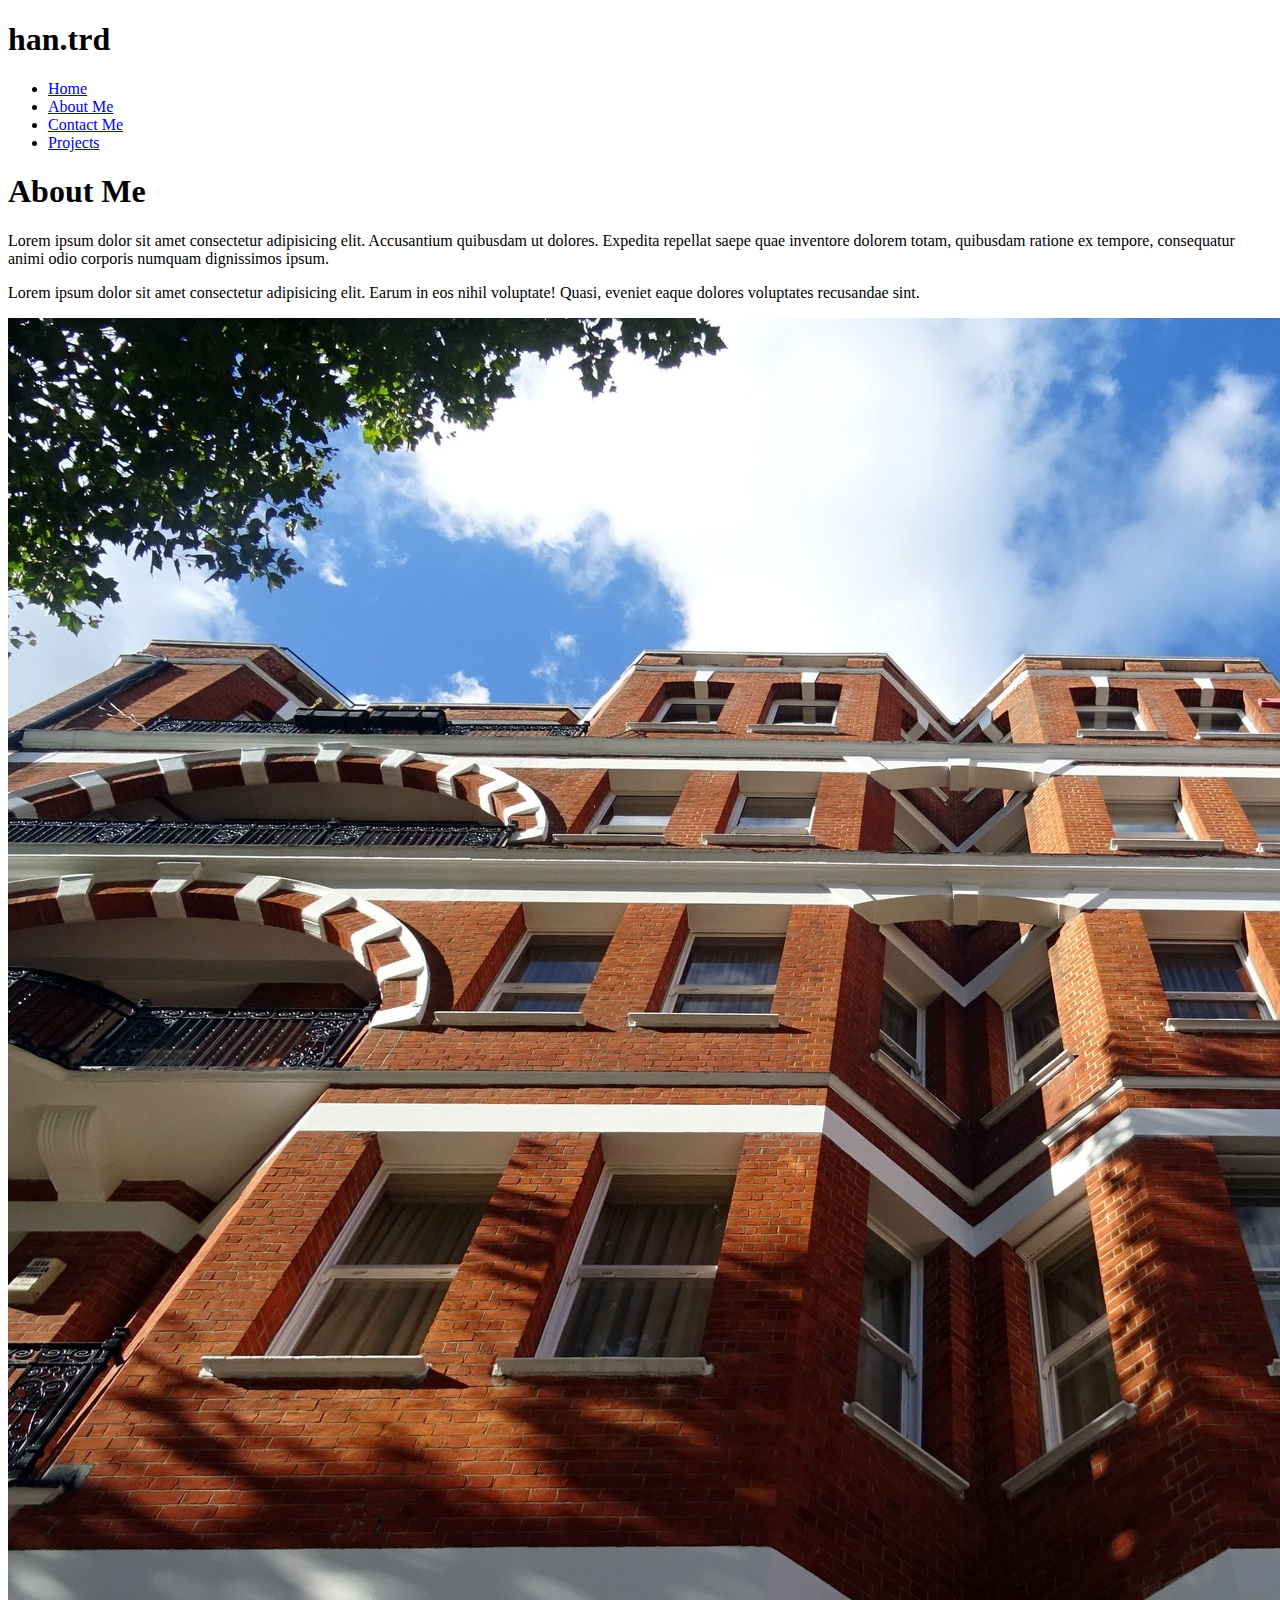
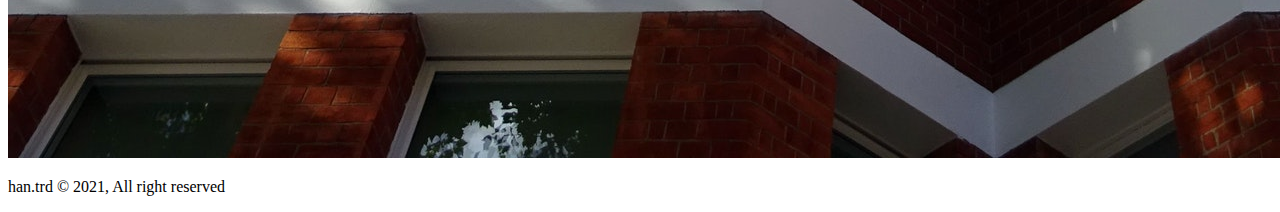
==== about me.html @ 5e805790 "about" ====
<!DOCTYPE html>
<html lang="en">
<head>
  <meta charset="UTF-8">
  <meta http-equiv="X-UA-Compatible" content="IE=edge">
  <meta name="viewport" content="width=device-width, initial-scale=1.0">
  <meta name="description" content="Welcome to my portfolio">
  <meta name="keywords" content="designer, portfolio,han,ux design, ux designer, user experience, logo, infographic">
  <link rel="stylesheet" href="css/style.css">
  <title> han.trd| About me </title>
</head>
<body>
  <header>
    <nav id ="navbar">
      <div class="container">
        <h1 class="logo"><a href="index.html"></a>han.trd</h1>
        <ul>
          <li><a href="index.html">Home</a></li>
          <li><a class="current" href="about me.html">About Me</a></li>
          <li><a href="contact me.html">Contact Me</a></li>
          <li><a href="projects.html">Projects</a></li>
        </ul>

      </div>
    </nav>
  </header>

  <section id="about-info">
    <div class="container">
      <div class="info-left">
        <h1><span class="text-primary">About </span> Me</h1>
        <p>Lorem ipsum dolor sit amet consectetur adipisicing elit. Accusantium quibusdam ut dolores. Expedita repellat saepe quae inventore dolorem totam, quibusdam ratione ex tempore, consequatur animi odio corporis numquam dignissimos ipsum.</p>
        <p>Lorem ipsum dolor sit amet consectetur adipisicing elit. Earum in eos nihil voluptate! Quasi, eveniet eaque dolores voluptates recusandae sint.</p>
      </div>

      <div class="info-right">
        <img src="./img/photo-2.jpg" alt="My photo">

        
      </div>
    </div>



  </section>



  
  <div class="clr"></div>

  <footer id="main-footer">
    <p> han.trd &copy; 2021, All right reserved</p>

  </footer>
</body>
</html>
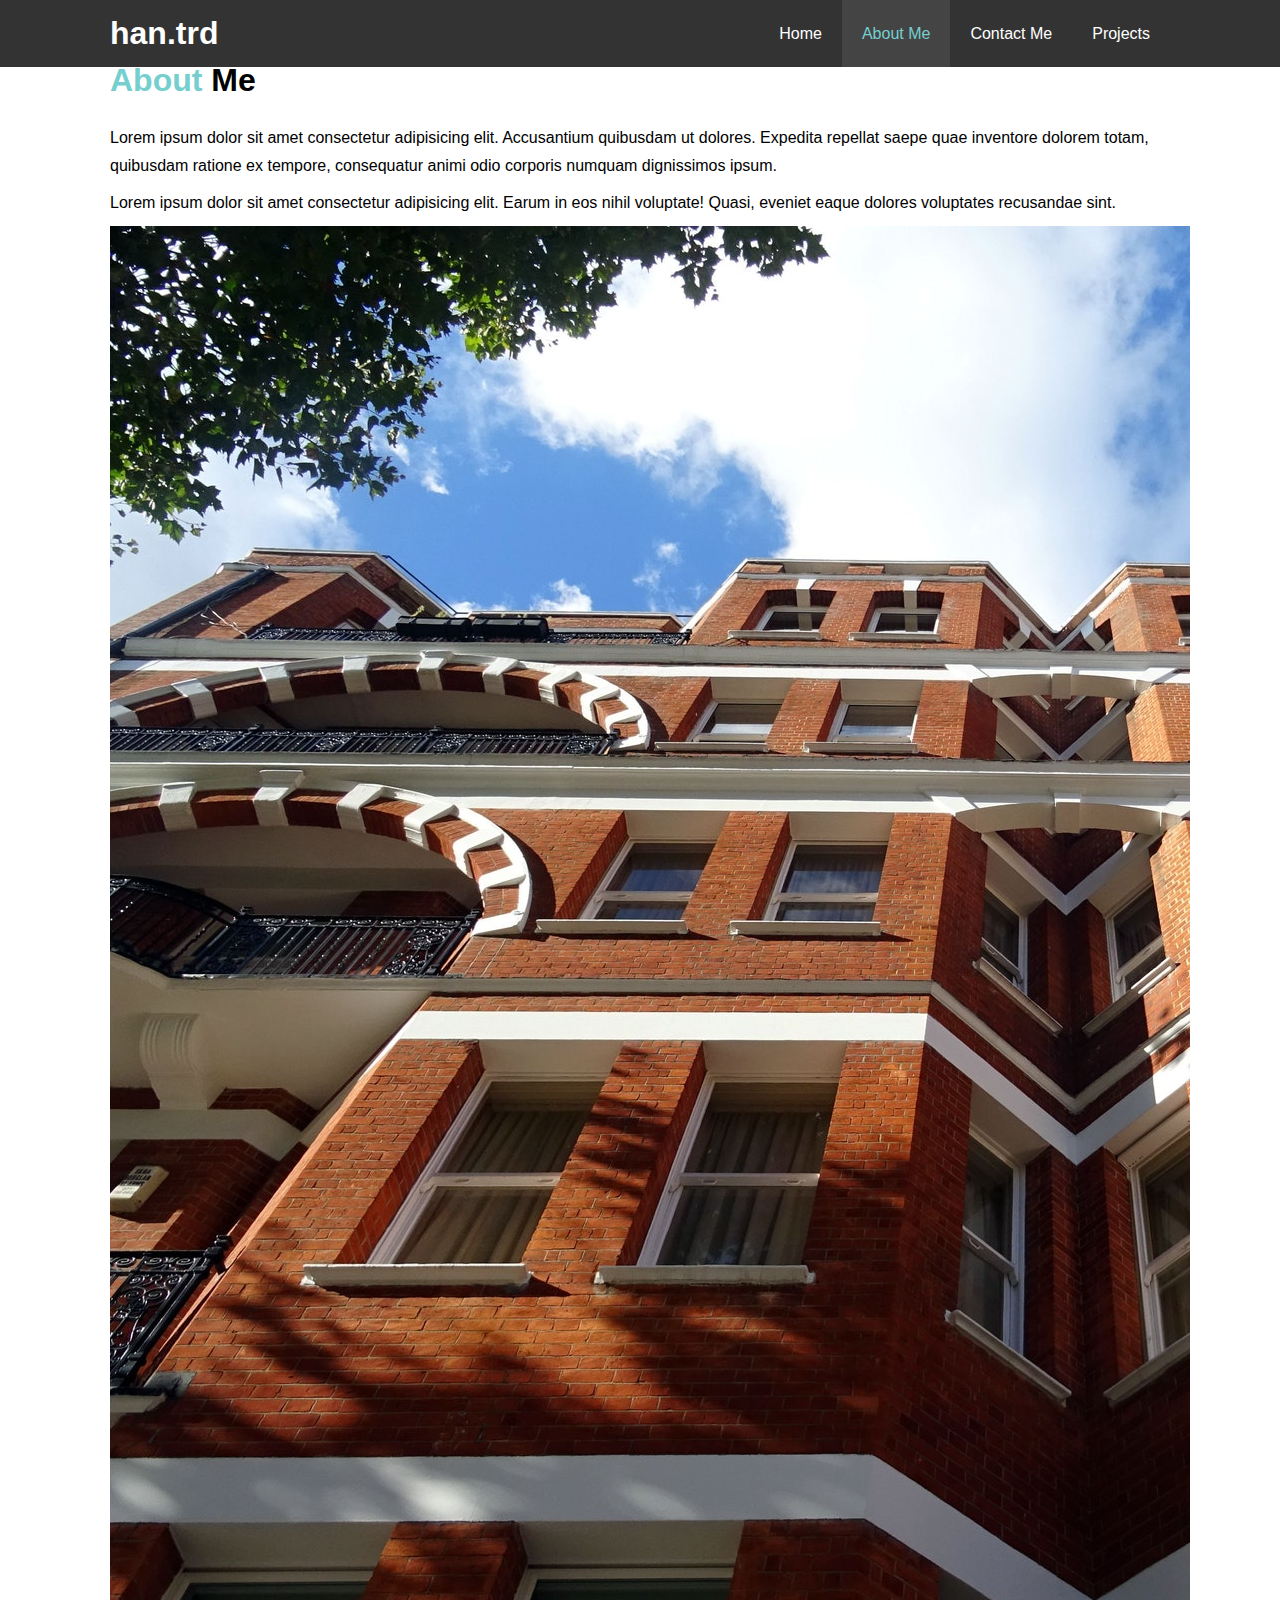
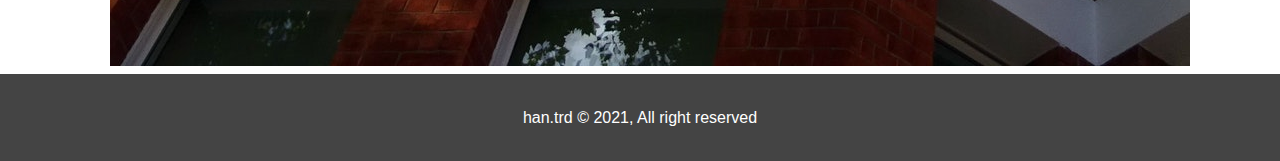
==== commit 0819f558: "Css" ====
--- a/about me.html
+++ b/about me.html
@@ -6,7 +6,7 @@
   <meta name="viewport" content="width=device-width, initial-scale=1.0">
   <meta name="description" content="Welcome to my portfolio">
   <meta name="keywords" content="designer, portfolio,han,ux design, ux designer, user experience, logo, infographic">
-  <link rel="stylesheet" href="css/style.css">
+  <link rel="stylesheet" href="style.css">
   <title> han.trd| About me </title>
 </head>
 <body>
--- a/style.css
+++ b/style.css
@@ -0,0 +1,175 @@
+/* Reset */
+* {
+  margin :0;
+  padding:0;
+  box-sizing: border-box;
+}
+/* Main Styling */
+html,body {
+  font-family:'Segoe UI', Tahoma, Geneva, Verdana, sans-serif;
+  line-height: 1.7em ;
+}
+a {
+  color: #333;
+  text-decoration: none;
+}
+
+h1,h2,h3{
+  padding-bottom:20px;
+}
+
+p {
+  margin: 10px 0;
+}
+
+/* Utilites */
+.container {
+  margin: auto;
+  max-width: 1100px;
+  overflow: auto;
+  padding: 0 20px;
+}
+.text-primary {
+  color:#76cfcf;
+}
+
+.lead {
+  font-size: 20px;
+
+}
+
+.btn {
+  display: inline-block;
+  font-size: 18px;
+  color: #fff;
+  background: #333;
+  padding: 13px 20px;
+  border: none;
+  cursor: pointer;
+}
+.btn:hover {
+  background: #76cfcf;
+  color: #333;
+}
+
+.btn-light {
+  background: #f4f4f4;
+  color: #333;
+}
+
+.bg-dark {
+  background: #333;
+  color: #fff;
+}
+
+.bg-light {
+  background: #fff;
+  color: #333;
+}
+
+.bg-primary {
+  background:#76cfcf;
+  color: #333
+}
+
+.clr {
+  clear: both;
+}
+
+/* Navbar */
+#navbar {
+  background: #333;
+  color:#fff;
+  overflow: auto;
+}
+
+#navbar a {
+  color:#fff;
+}
+/* Flexbox */
+#navbar h1 {
+  float:left;
+  padding-top: 20px;
+}
+#navbar ul {
+  list-style: none;
+  float: right;
+}
+
+#navbar ul li {
+  float: left
+}
+
+#navbar ul li a {
+  display: block;
+  padding: 20px;
+  text-align:center;
+}
+
+#navbar ul li a:hover,
+#navbar ul li a.current {
+  background: #444;
+  color: #76cfcf
+}
+/* Showcase */
+#showcase {
+  background: url('../img/showcase.jpg') no-repeat
+  center center/cover;
+  height: 600px;
+}
+#showcase .showcase-content {
+  color: #fff;
+  text-align:center;
+  padding-top: 170px;
+}
+#showcase.showcase-content h1{
+  font-size: 60px;
+  line-height:1.2em;
+}
+
+#showcase.showcase-content p {
+  padding-bottom: 20px;
+  line-height: 1.7em;
+}
+
+/* Home Info */
+#home-info {
+  height: 400px;
+}
+
+#home-info .info-img {
+  float: left;
+  width: 50%;
+  background: url('../img/showcase.jpg');
+  min-height: 100%;
+}
+#home-info .info-content {
+  float: right;
+  width: 50%;
+  height: 100%;
+  text-align: center;
+  padding: 50px 30px;
+  overflow: hidden;
+}
+#home-info .info-content p {
+  padding-bottom: 30px;
+}
+
+/* Features */
+.box { 
+  float:left;
+  width: 33.3%;
+  padding: 50px;
+  text-align:center;
+}
+.box i {
+  margin-bottom: 10px;
+}
+
+/* Footer */
+#main-footer {
+  text-align:center;
+  background:#444;
+  color:#fff;
+  padding: 20px;
+}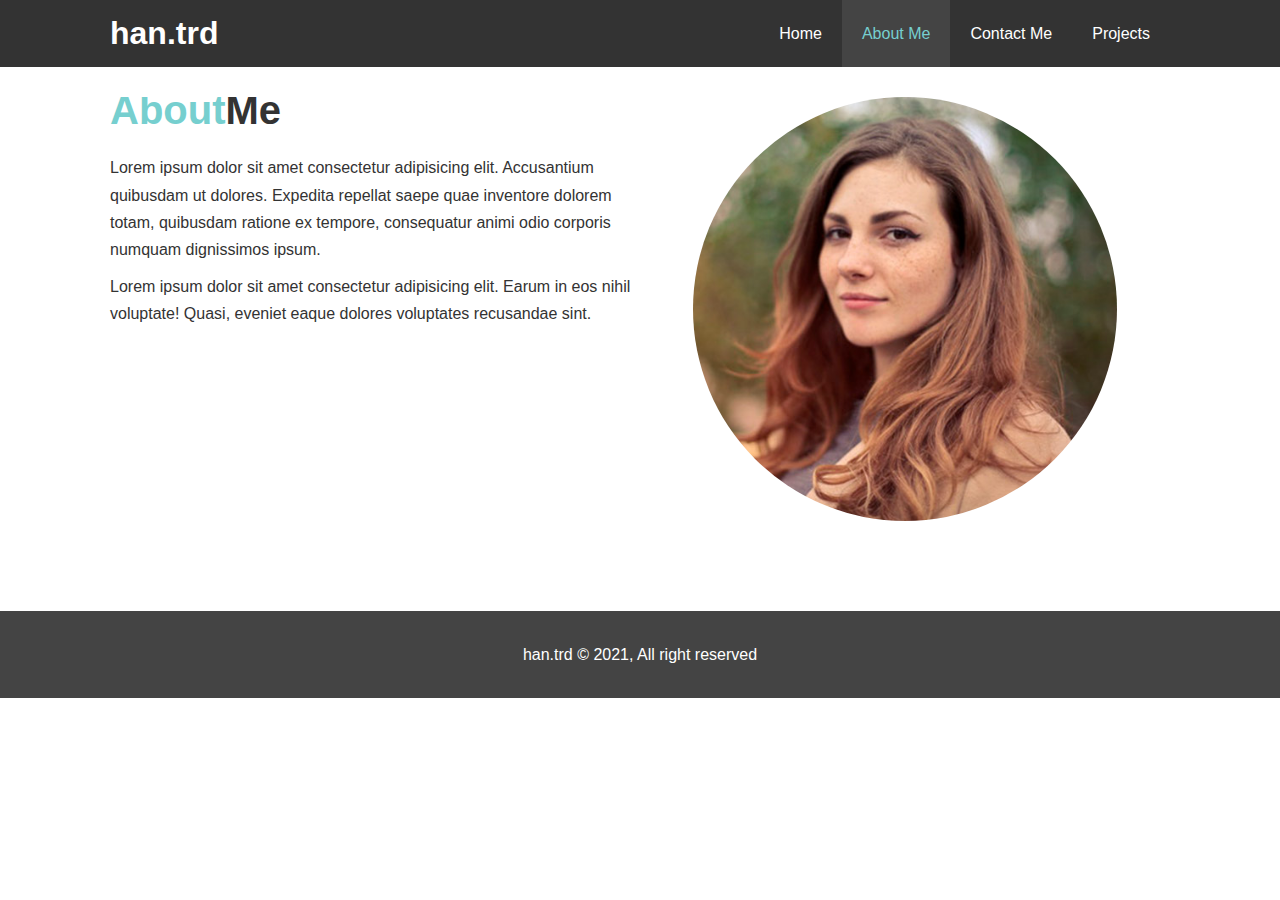
==== commit cbe38fd6: "about" ====
--- a/about me.html
+++ b/about me.html
@@ -25,29 +25,25 @@
     </nav>
   </header>
 
-  <section id="about-info">
+  <section id="about-info" class="bg-light py-3">
     <div class="container">
       <div class="info-left">
-        <h1><span class="text-primary">About </span> Me</h1>
+        <h1 class="l-heading">
+          <span class="text-primary">About</span>Me</h1>
         <p>Lorem ipsum dolor sit amet consectetur adipisicing elit. Accusantium quibusdam ut dolores. Expedita repellat saepe quae inventore dolorem totam, quibusdam ratione ex tempore, consequatur animi odio corporis numquam dignissimos ipsum.</p>
         <p>Lorem ipsum dolor sit amet consectetur adipisicing elit. Earum in eos nihil voluptate! Quasi, eveniet eaque dolores voluptates recusandae sint.</p>
       </div>
 
       <div class="info-right">
-        <img src="./img/photo-2.jpg" alt="My photo">
+        <img src="./img/person-1.jpg" alt="My photo">
 
-        
       </div>
     </div>
-
-
-
   </section>
 
+  <div class="clr"></div>
 
-
-  
-  <div class="clr"></div>
+  <section id="testimonials" class="py-3"></section>
 
   <footer id="main-footer">
     <p> han.trd &copy; 2021, All right reserved</p>
--- a/style.css
+++ b/style.css
@@ -75,6 +75,13 @@
 .clr {
   clear: both;
 }
+.l-heading {
+  font-size: 40px;
+}
+/* Padding */
+.py-1 { padding: 10px 0; }
+.py-2 { padding: 20px 0; }
+.py-3 { padding: 30px 0; }
 
 /* Navbar */
 #navbar {
@@ -113,7 +120,7 @@
 }
 /* Showcase */
 #showcase {
-  background: url('../img/showcase.jpg') no-repeat
+  background: url('img/showcase.jpg') no-repeat
   center center/cover;
   height: 600px;
 }
@@ -140,7 +147,7 @@
 #home-info .info-img {
   float: left;
   width: 50%;
-  background: url('../img/showcase.jpg');
+  background: url('/img/showcase.jpg');
   min-height: 100%;
 }
 #home-info .info-content {
@@ -166,10 +173,33 @@
   margin-bottom: 10px;
 }
 
+/* About info */
+#about-info .info-right {
+  float: right;
+  width: 50%;
+  min-height:100%;
+
+}
+
+#about-info .info-right  img{
+  display: block;
+  margin: auto;
+  width: 80%;
+  border-radius: 50%;
+}
+#about-info .info-left {
+  float:left;
+  width:50%;
+  min-height: 100%;
+}
+
+
+
 /* Footer */
 #main-footer {
   text-align:center;
   background:#444;
   color:#fff;
   padding: 20px;
-}+}
+
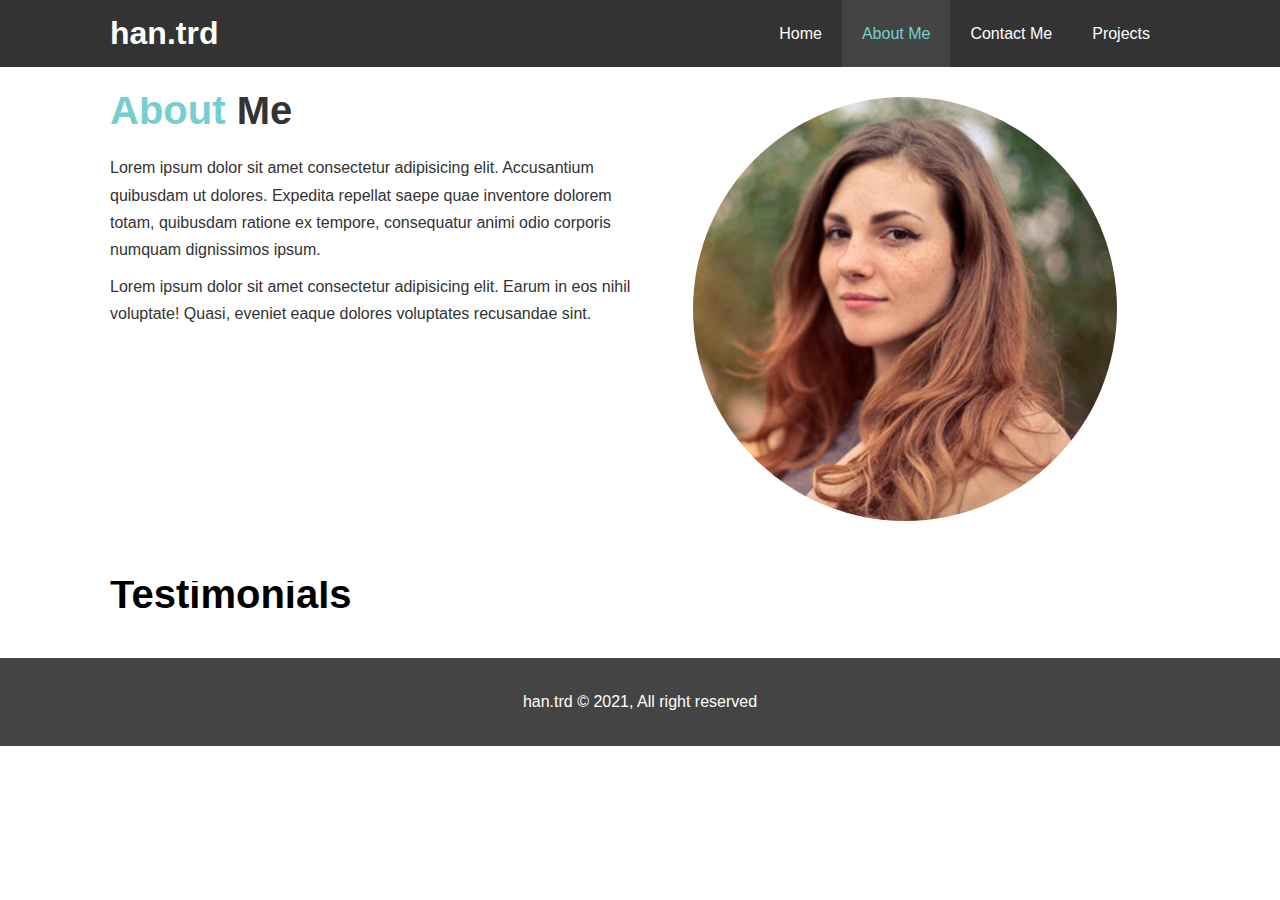
==== commit fb63a24f: "Update about me.html" ====
--- a/about me.html
+++ b/about me.html
@@ -29,7 +29,7 @@
     <div class="container">
       <div class="info-left">
         <h1 class="l-heading">
-          <span class="text-primary">About</span>Me</h1>
+          <span class="text-primary">About </span> Me</h1>
         <p>Lorem ipsum dolor sit amet consectetur adipisicing elit. Accusantium quibusdam ut dolores. Expedita repellat saepe quae inventore dolorem totam, quibusdam ratione ex tempore, consequatur animi odio corporis numquam dignissimos ipsum.</p>
         <p>Lorem ipsum dolor sit amet consectetur adipisicing elit. Earum in eos nihil voluptate! Quasi, eveniet eaque dolores voluptates recusandae sint.</p>
       </div>
@@ -43,7 +43,13 @@
 
   <div class="clr"></div>
 
-  <section id="testimonials" class="py-3"></section>
+  <section id="testimonials" class="py-3">
+    <div class="container">
+      <h2 class="l-heading">Testimonials</h2>
+
+
+    </div>
+  </section>
 
   <footer id="main-footer">
     <p> han.trd &copy; 2021, All right reserved</p>
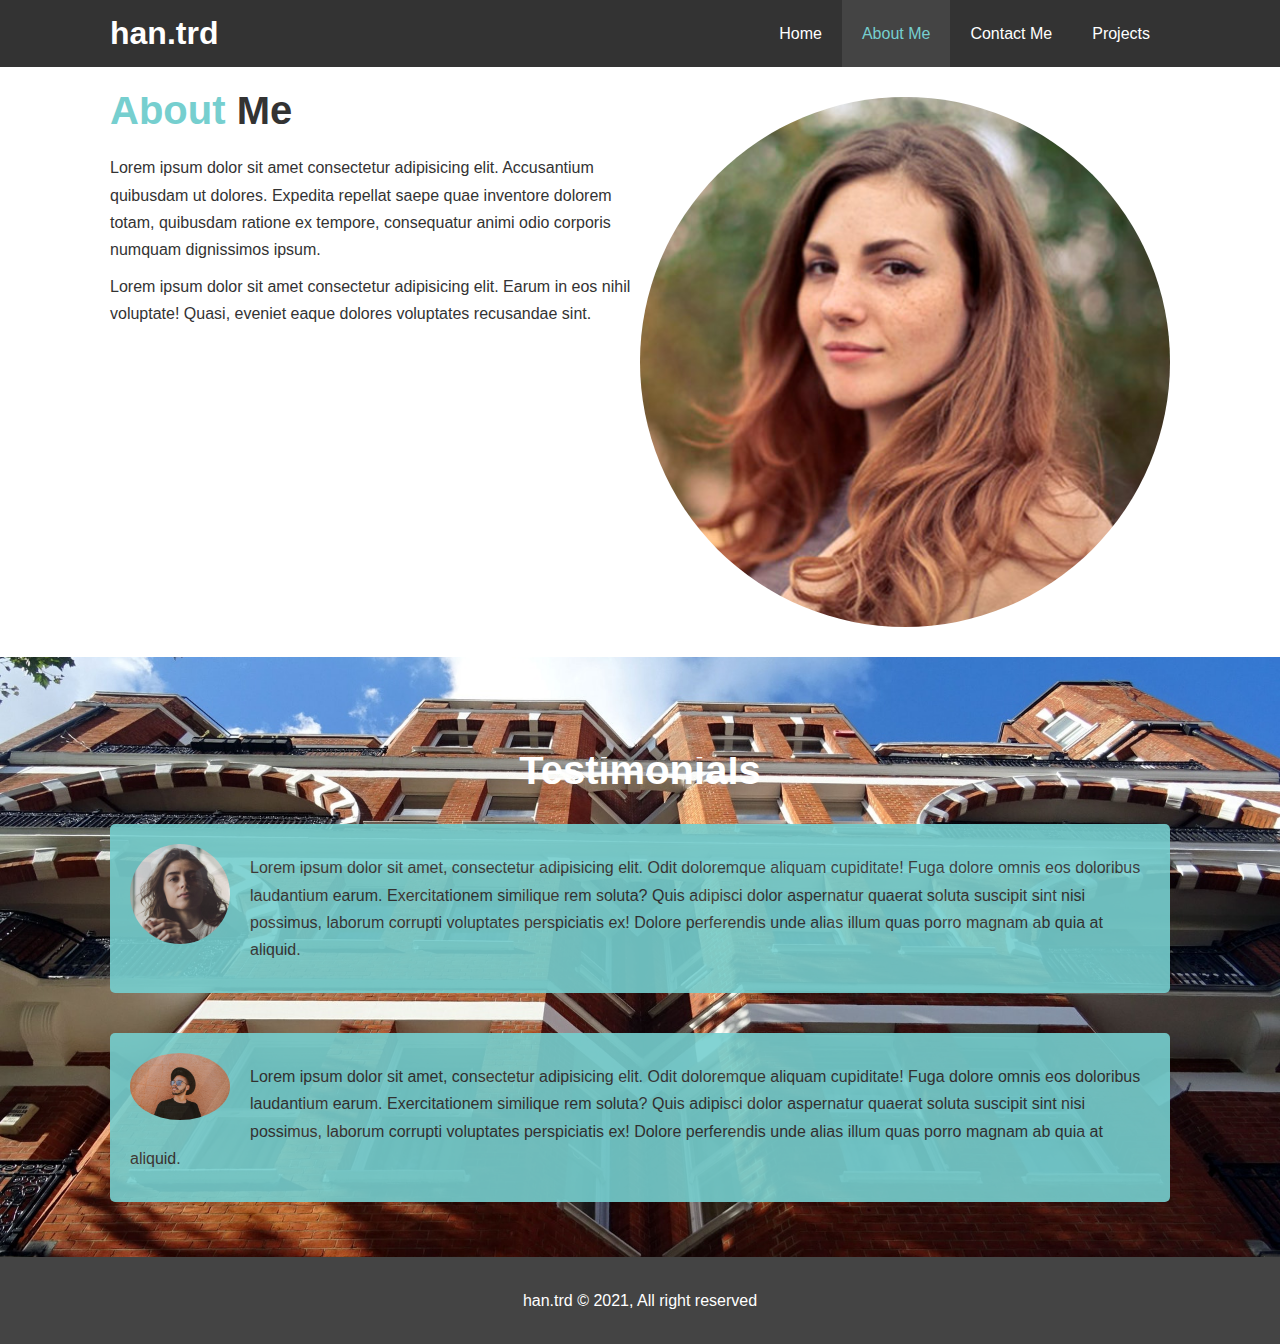
==== commit 8147c26c: "aboutme" ====
--- a/about me.html
+++ b/about me.html
@@ -46,6 +46,15 @@
   <section id="testimonials" class="py-3">
     <div class="container">
       <h2 class="l-heading">Testimonials</h2>
+      <div class="testimonials bg-primary">
+        <img src="./img/person-2.jpg" alt="Liz">
+        <p>Lorem ipsum dolor sit amet, consectetur adipisicing elit. Odit doloremque aliquam cupiditate! Fuga dolore omnis eos doloribus laudantium earum. Exercitationem similique rem soluta? Quis adipisci dolor aspernatur quaerat soluta suscipit sint nisi possimus, laborum corrupti voluptates perspiciatis ex! Dolore perferendis unde alias illum quas porro magnam ab quia at aliquid.</p>
+      </div>
+
+      <div class="testimonials bg-primary">
+        <img src="./img/person-5.jpg" alt="Daniel">
+        <p>Lorem ipsum dolor sit amet, consectetur adipisicing elit. Odit doloremque aliquam cupiditate! Fuga dolore omnis eos doloribus laudantium earum. Exercitationem similique rem soluta? Quis adipisci dolor aspernatur quaerat soluta suscipit sint nisi possimus, laborum corrupti voluptates perspiciatis ex! Dolore perferendis unde alias illum quas porro magnam ab quia at aliquid.</p>
+      </div>
 
 
     </div>
--- a/style.css
+++ b/style.css
@@ -184,15 +184,39 @@
 #about-info .info-right  img{
   display: block;
   margin: auto;
-  width: 80%;
-  border-radius: 50%;
+  width: 100%;
+  border-radius: 80%;
 }
 #about-info .info-left {
   float:left;
   width:50%;
-  min-height: 100%;
-}
-
+  min-height: 70%;
+}
+ /* Testimonials */
+ #testimonials {
+   height: 600px;
+   background: url('./img/photo-2.jpg') no-repeat center center/cover;
+   padding-top: 100px;
+ }
+
+ #testimonials h2{
+   color: #fff;
+   text-align: center;
+   padding-bottom: 40px;
+  }
+#testimonials .testimonials {
+  padding: 20px;
+  margin-bottom: 40px;
+  border-radius: 5px;
+  opacity: 0.9;
+}
+
+ #testimonials .testimonials img{
+   width:100px;
+   float: left;
+   margin-right: 20px;
+   border-radius: 50%;
+ }
 
 
 /* Footer */
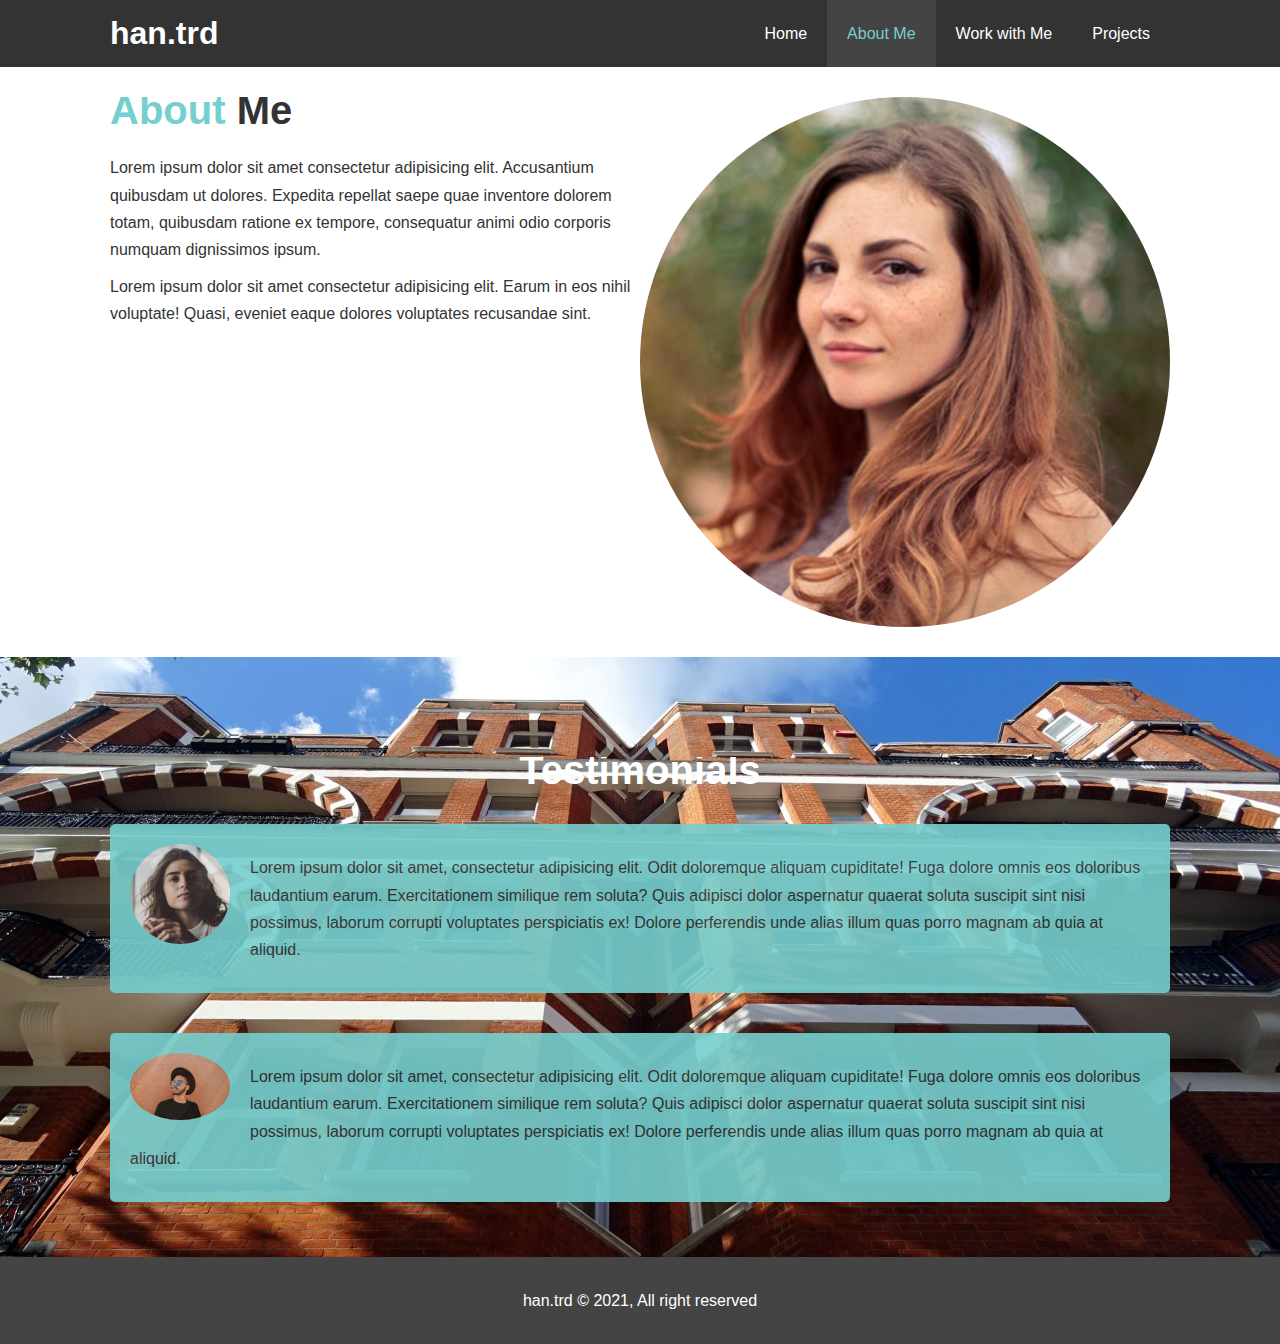
==== commit 72185f91: "Work" ====
--- a/about me.html
+++ b/about me.html
@@ -17,7 +17,7 @@
         <ul>
           <li><a href="index.html">Home</a></li>
           <li><a class="current" href="about me.html">About Me</a></li>
-          <li><a href="contact me.html">Contact Me</a></li>
+          <li><a href="contact me.html"> Work with Me</a></li>
           <li><a href="projects.html">Projects</a></li>
         </ul>
 
--- a/style.css
+++ b/style.css
@@ -147,7 +147,7 @@
 #home-info .info-img {
   float: left;
   width: 50%;
-  background: url('/img/showcase.jpg');
+  background: url('/img/showcase.jpg') no-repeat;
   min-height: 100%;
 }
 #home-info .info-content {
@@ -217,7 +217,32 @@
    margin-right: 20px;
    border-radius: 50%;
  }
-
+/* Contact form */
+#contact-form .form-group {
+  margin-bottom: 20px;
+}
+
+#contact-form label {
+  display: block;
+  margin-bottom: 5px;
+}
+
+#contact-form input, 
+#contact-form textarea {
+  width: 100%;
+  padding: 10px;
+  border: 1px #ddd solid;
+}
+
+#contact-form textarea {
+  height: 200px;
+}
+
+#contact-form input:focus, 
+#contact-form textarea:focus {
+  outline: none;
+  border-color: #76cfcf;
+}
 
 /* Footer */
 #main-footer {
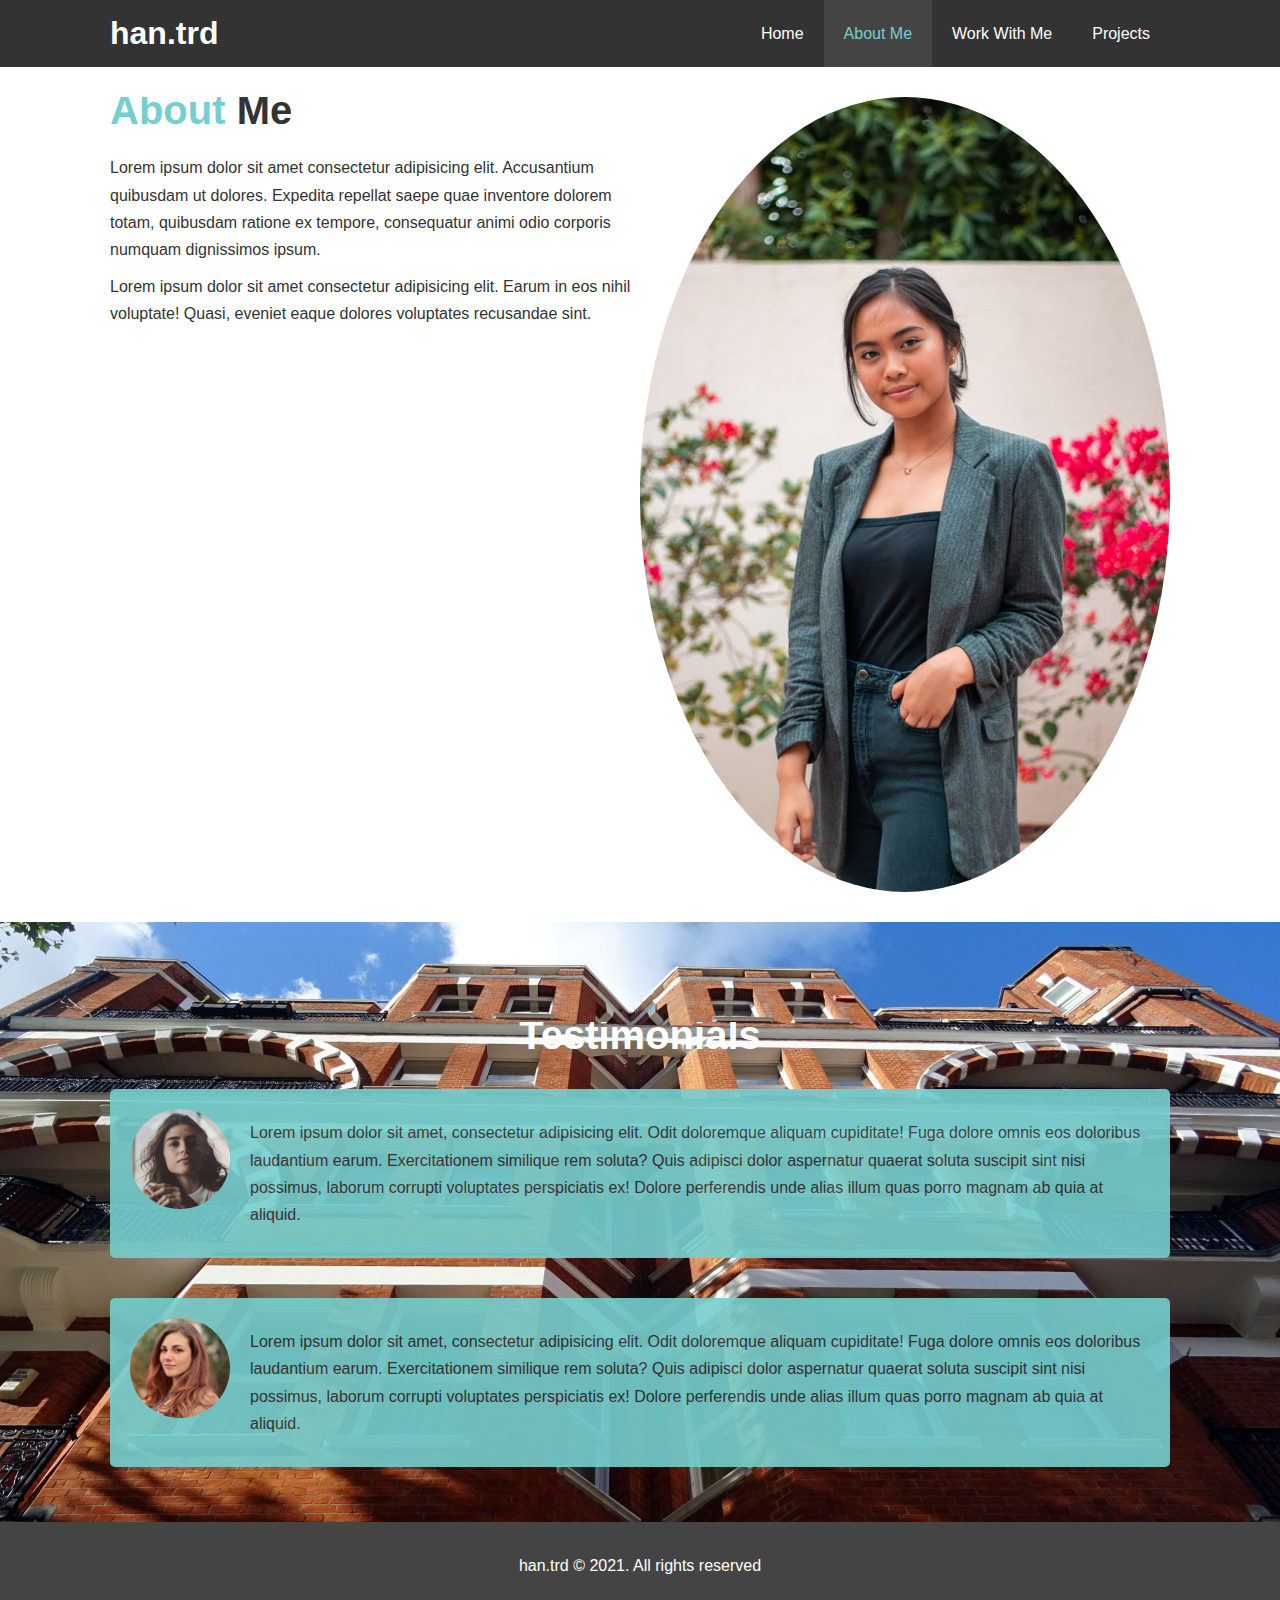
==== commit 2dacc033: "mobile" ====
--- a/about me.html
+++ b/about me.html
@@ -17,7 +17,7 @@
         <ul>
           <li><a href="index.html">Home</a></li>
           <li><a class="current" href="about me.html">About Me</a></li>
-          <li><a href="contact me.html"> Work with Me</a></li>
+          <li><a href="contact me.html"> Work With Me</a></li>
           <li><a href="projects.html">Projects</a></li>
         </ul>
 
@@ -35,7 +35,7 @@
       </div>
 
       <div class="info-right">
-        <img src="./img/person-1.jpg" alt="My photo">
+        <img src="./img/person-0.jpg" alt="My photo">
 
       </div>
     </div>
@@ -52,7 +52,7 @@
       </div>
 
       <div class="testimonials bg-primary">
-        <img src="./img/person-5.jpg" alt="Daniel">
+        <img src="./img/person-1.jpg" alt="Daniel">
         <p>Lorem ipsum dolor sit amet, consectetur adipisicing elit. Odit doloremque aliquam cupiditate! Fuga dolore omnis eos doloribus laudantium earum. Exercitationem similique rem soluta? Quis adipisci dolor aspernatur quaerat soluta suscipit sint nisi possimus, laborum corrupti voluptates perspiciatis ex! Dolore perferendis unde alias illum quas porro magnam ab quia at aliquid.</p>
       </div>
 
@@ -61,7 +61,7 @@
   </section>
 
   <footer id="main-footer">
-    <p> han.trd &copy; 2021, All right reserved</p>
+    <p> han.trd &copy; 2021. All rights reserved</p>
 
   </footer>
 </body>
--- a/style.css
+++ b/style.css
@@ -94,7 +94,7 @@
   color:#fff;
 }
 /* Flexbox */
-#navbar h1 {
+#navbar .logo {
   float:left;
   padding-top: 20px;
 }
